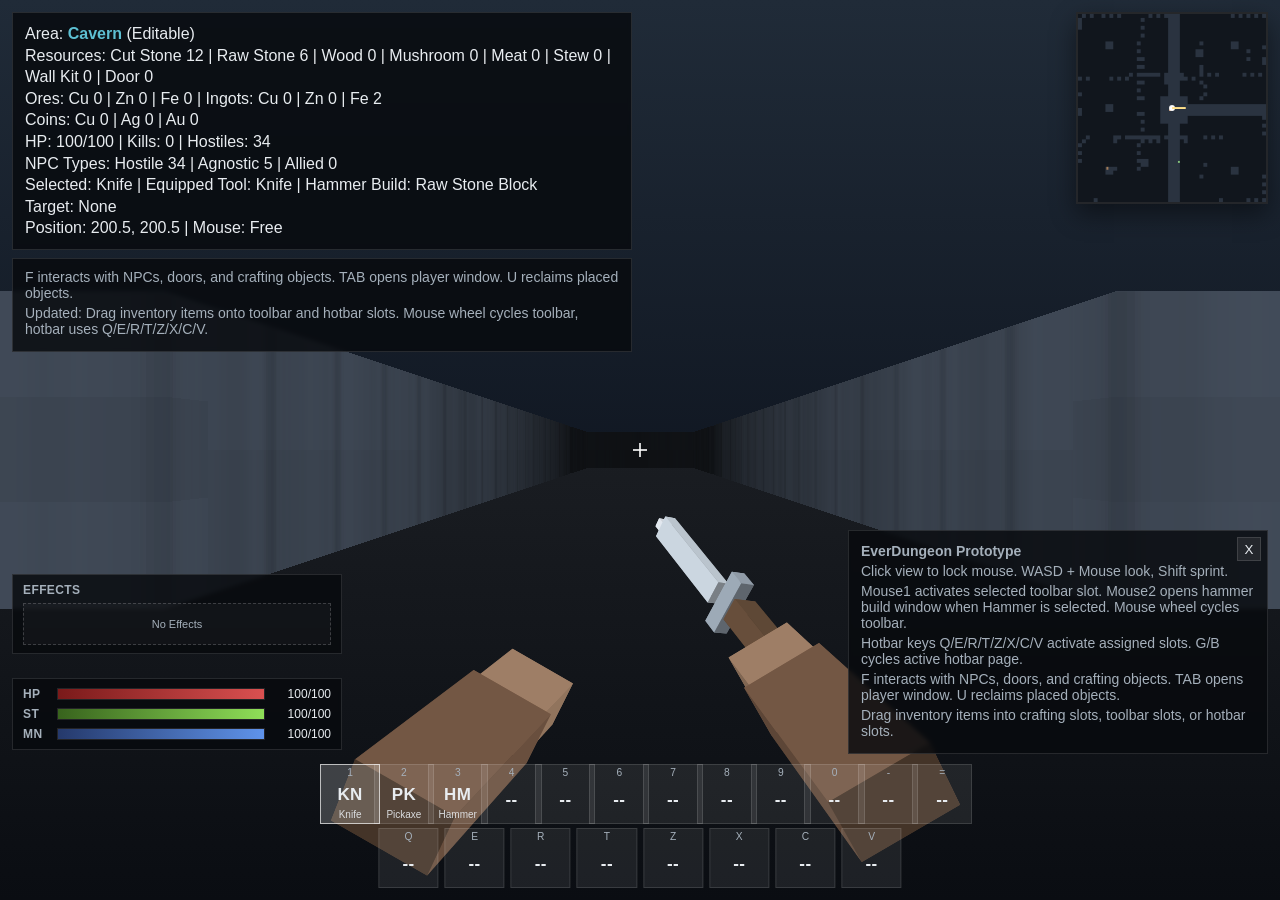
==== apps/client/index.html @ 326514cf "Initial commit" ====
<!doctype html>
<html lang="en">
  <head>
    <meta charset="UTF-8" />
    <meta name="viewport" content="width=device-width, initial-scale=1.0" />
    <title>EverDungeon Prototype</title>
    <link rel="stylesheet" href="./styles.css" />
  </head>
  <body>
    <div id="app">
      <canvas id="view" aria-label="Game view"></canvas>
      <canvas id="minimap" width="192" height="192" aria-label="Mini map"></canvas>

      <div id="hud">
        <div id="status"></div>
        <div id="messages"></div>
      </div>

      <div id="player-bars" aria-label="Player resources">
        <div class="player-bar-row health">
          <span class="bar-label">HP</span>
          <div class="bar-track"><div id="bar-health-fill" class="bar-fill"></div></div>
          <span id="bar-health-value" class="bar-value">0/0</span>
        </div>
        <div class="player-bar-row stamina">
          <span class="bar-label">ST</span>
          <div class="bar-track"><div id="bar-stamina-fill" class="bar-fill"></div></div>
          <span id="bar-stamina-value" class="bar-value">0/0</span>
        </div>
        <div class="player-bar-row mana">
          <span class="bar-label">MN</span>
          <div class="bar-track"><div id="bar-mana-fill" class="bar-fill"></div></div>
          <span id="bar-mana-value" class="bar-value">0/0</span>
        </div>
      </div>
      <div id="effects-window" aria-label="Active effects">
        <div class="effects-header">Effects</div>
        <div id="effects-list" class="effects-list">
          <div class="effects-empty">No Effects</div>
        </div>
      </div>

      <div id="toolbar" class="slot-strip" aria-label="Toolbar"></div>
      <div id="hotbar" class="slot-strip" aria-label="Hotbar"></div>

      <div id="windows-layer">
        <section id="player-window" class="game-window hidden" aria-label="Player window">
          <header class="window-header">
            <h3>Player</h3>
            <button id="player-window-close" type="button" class="window-close" aria-label="Close player window">X</button>
          </header>
          <div class="window-body">
            <div class="window-section">
              <h4>Inventory (Drag Items)</h4>
              <div id="player-inventory" class="inventory-grid"></div>
            </div>
            <div class="window-section">
              <h4>Field Construction</h4>
              <div id="player-craft-slots" class="craft-slots"></div>
              <div id="player-recipes" class="recipe-list"></div>
              <div class="window-actions">
                <button id="player-craft-button" type="button" class="action-btn">Craft</button>
                <button id="player-clear-button" type="button" class="action-btn alt">Clear</button>
              </div>
            </div>
          </div>
        </section>

        <section id="object-window" class="game-window hidden" aria-label="Object window">
          <header class="window-header">
            <div>
              <h3 id="object-window-title">Object</h3>
              <p id="object-window-subtitle"></p>
            </div>
            <button id="object-window-close" type="button" class="window-close" aria-label="Close object window">X</button>
          </header>
          <div class="window-body">
            <div class="window-section">
              <h4>Settings</h4>
              <p id="object-settings" class="settings-text"></p>
            </div>
            <div class="window-section">
              <h4>Inventory (Drag Items)</h4>
              <div id="object-inventory" class="inventory-grid"></div>
            </div>
            <div class="window-section">
              <h4>Input Slots and Recipes</h4>
              <div id="object-craft-slots" class="craft-slots"></div>
              <div id="object-recipes" class="recipe-list"></div>
              <div class="window-actions">
                <button id="object-craft-button" type="button" class="action-btn">Craft</button>
                <button id="object-clear-button" type="button" class="action-btn alt">Clear</button>
              </div>
            </div>
          </div>
        </section>

        <section id="hammer-window" class="game-window hidden" aria-label="Hammer build window">
          <header class="window-header">
            <h3>Hammer Build</h3>
            <button id="hammer-window-close" type="button" class="window-close" aria-label="Close hammer build window">X</button>
          </header>
          <div class="window-body">
            <div class="window-section">
              <h4>Select Placement Object</h4>
              <div id="hammer-build-list" class="build-picker-list"></div>
            </div>
          </div>
        </section>
      </div>

      <div id="help">
        <button id="help-close" type="button" aria-label="Close help">X</button>
        <p><strong>EverDungeon Prototype</strong></p>
        <p>Click view to lock mouse. WASD + Mouse look, Shift sprint.</p>
        <p>Mouse1 activates selected toolbar slot. Mouse2 opens hammer build window when Hammer is selected. Mouse wheel cycles toolbar.</p>
        <p>Hotbar keys Q/E/R/T/Z/X/C/V activate assigned slots. G/B cycles active hotbar page.</p>
        <p>F interacts with NPCs, doors, and crafting objects. TAB opens player window. U reclaims placed objects.</p>
        <p>Drag inventory items into crafting slots, toolbar slots, or hotbar slots.</p>
      </div>

      <div id="crosshair" aria-hidden="true"></div>
    </div>

    <script type="module" src="./src/main.js"></script>
  </body>
</html>
---- apps/client/styles.css ----
:root {
  --bg-deep: #0c0f14;
  --bg-mid: #161c24;
  --ink: #e8ecf0;
  --ink-dim: #a5b0bb;
  --panel: rgba(8, 10, 14, 0.82);
  --panel-border: rgba(255, 255, 255, 0.12);
  --accent-cavern: #5dbfd2;
  --accent-dungeon: #da8d6a;
  --slot: rgba(255, 255, 255, 0.08);
}

* {
  box-sizing: border-box;
}

html,
body {
  margin: 0;
  padding: 0;
  width: 100%;
  height: 100%;
  overflow: hidden;
  background: radial-gradient(circle at 20% 10%, #1c242f 0%, var(--bg-deep) 52%, #07090d 100%);
  color: var(--ink);
  font-family: "Trebuchet MS", Tahoma, Verdana, sans-serif;
}

#app {
  position: relative;
  width: 100%;
  height: 100%;
}

#view {
  display: block;
  width: 100%;
  height: 100%;
  image-rendering: pixelated;
  cursor: crosshair;
}

#minimap {
  position: absolute;
  top: 12px;
  right: 12px;
  width: 192px;
  height: 192px;
  border: 2px solid var(--panel-border);
  background: rgba(4, 5, 7, 0.88);
  box-shadow: 0 10px 24px rgba(0, 0, 0, 0.45);
}

#hud {
  position: absolute;
  left: 12px;
  top: 12px;
  width: min(620px, 72vw);
  display: grid;
  gap: 8px;
}

#status,
#messages,
#help,
.game-window {
  background: var(--panel);
  border: 1px solid var(--panel-border);
  backdrop-filter: blur(2px);
}

#status,
#messages,
#help {
  padding: 10px 12px;
}

#status {
  font-size: 16px;
  line-height: 1.35;
}

#messages {
  min-height: 86px;
  font-size: 14px;
  color: var(--ink-dim);
}

#messages p {
  margin: 0 0 4px;
}

#help {
  position: absolute;
  right: 12px;
  bottom: 146px;
  width: min(420px, 84vw);
  font-size: 14px;
  color: var(--ink-dim);
  padding-top: 12px;
}

#help-close {
  position: absolute;
  top: 6px;
  right: 6px;
  width: 24px;
  height: 24px;
  border: 1px solid var(--panel-border);
  background: rgba(255, 255, 255, 0.08);
  color: var(--ink);
  cursor: pointer;
}

#help p {
  margin: 0 0 4px;
}

#player-bars {
  position: absolute;
  left: 12px;
  bottom: 150px;
  width: min(330px, 44vw);
  padding: 8px 10px;
  display: grid;
  gap: 6px;
  background: var(--panel);
  border: 1px solid var(--panel-border);
  backdrop-filter: blur(2px);
}

#effects-window {
  position: absolute;
  left: 12px;
  bottom: 246px;
  width: min(330px, 44vw);
  padding: 8px 10px;
  display: grid;
  gap: 6px;
  background: var(--panel);
  border: 1px solid var(--panel-border);
  backdrop-filter: blur(2px);
}

.effects-header {
  font-size: 12px;
  font-weight: 700;
  letter-spacing: 0.4px;
  color: var(--ink-dim);
  text-transform: uppercase;
}

.effects-list {
  display: grid;
  grid-template-columns: repeat(4, minmax(0, 1fr));
  gap: 6px;
}

.effect-tile {
  position: relative;
  border: 1px solid var(--panel-border);
  background: rgba(255, 255, 255, 0.08);
  min-height: 52px;
  padding: 4px 4px 3px;
  display: grid;
  grid-template-rows: auto auto auto;
  justify-items: center;
  align-content: center;
  gap: 2px;
}

.effect-tile.heal {
  border-color: rgba(134, 206, 146, 0.75);
}

.effect-tile.buff {
  border-color: rgba(112, 173, 230, 0.75);
}

.effect-tile.debuff {
  border-color: rgba(219, 120, 120, 0.78);
}

.effect-tile.neutral {
  border-color: rgba(196, 204, 214, 0.6);
}

.effect-icon {
  font-size: 14px;
  font-weight: 700;
  letter-spacing: 0.5px;
  line-height: 1;
}

.effect-name {
  font-size: 10px;
  color: var(--ink-dim);
  line-height: 1;
  text-align: center;
}

.effect-time {
  font-size: 10px;
  color: var(--ink);
  line-height: 1;
}

.effect-stack {
  position: absolute;
  right: 3px;
  top: 2px;
  font-size: 10px;
  color: var(--ink);
}

.effects-empty {
  grid-column: 1 / -1;
  border: 1px dashed rgba(255, 255, 255, 0.18);
  min-height: 42px;
  display: grid;
  place-items: center;
  font-size: 11px;
  color: var(--ink-dim);
  background: rgba(255, 255, 255, 0.03);
}

.player-bar-row {
  display: grid;
  grid-template-columns: 26px 1fr auto;
  align-items: center;
  gap: 8px;
  font-size: 12px;
  color: var(--ink-dim);
}

.bar-label {
  font-weight: 700;
  letter-spacing: 0.4px;
}

.bar-track {
  position: relative;
  height: 12px;
  border: 1px solid var(--panel-border);
  background: rgba(0, 0, 0, 0.4);
  overflow: hidden;
}

.bar-fill {
  width: 0;
  height: 100%;
  transition: width 90ms linear;
}

.player-bar-row.health .bar-fill {
  background: linear-gradient(90deg, #7a1a1a 0%, #d95050 100%);
}

.player-bar-row.stamina .bar-fill {
  background: linear-gradient(90deg, #38631d 0%, #8fdf58 100%);
}

.player-bar-row.mana .bar-fill {
  background: linear-gradient(90deg, #25396b 0%, #5f93ea 100%);
}

.bar-value {
  min-width: 58px;
  text-align: right;
  color: var(--ink);
}


#windows-layer {
  position: absolute;
  inset: 0;
  pointer-events: none;
}

.game-window {
  position: absolute;
  pointer-events: auto;
  width: min(480px, 46vw);
  min-height: 260px;
  color: var(--ink);
  box-shadow: 0 14px 28px rgba(0, 0, 0, 0.5);
}

#player-window {
  left: 12px;
  bottom: 144px;
}

#object-window {
  right: 220px;
  top: 24px;
}

#hammer-window {
  right: 220px;
  bottom: 144px;
  width: min(340px, 34vw);
}

.hidden {
  display: none;
}

.window-header {
  display: flex;
  align-items: flex-start;
  justify-content: space-between;
  gap: 12px;
  border-bottom: 1px solid var(--panel-border);
  padding: 8px 10px;
  background: rgba(255, 255, 255, 0.05);
}

.window-header h3 {
  margin: 0;
  font-size: 16px;
}

.window-header p {
  margin: 2px 0 0;
  font-size: 12px;
  color: var(--ink-dim);
}

.window-close {
  background: rgba(255, 255, 255, 0.08);
  border: 1px solid var(--panel-border);
  color: var(--ink);
  cursor: pointer;
  width: 26px;
  height: 26px;
}

.window-body {
  padding: 10px;
  display: grid;
  gap: 10px;
}

.window-section h4 {
  margin: 0 0 6px;
  font-size: 13px;
  color: var(--ink-dim);
}

.settings-text {
  margin: 0;
  font-size: 13px;
  color: var(--ink-dim);
}

.inventory-grid {
  display: grid;
  grid-template-columns: repeat(6, minmax(0, 1fr));
  gap: 6px;
  min-height: 152px;
  padding: 6px;
  border: 1px dashed rgba(255, 255, 255, 0.18);
  background: rgba(0, 0, 0, 0.22);
}

.inventory-slot {
  position: relative;
  border: 1px solid var(--panel-border);
  background: rgba(255, 255, 255, 0.08);
  padding: 4px;
  min-height: 52px;
  display: grid;
  gap: 2px;
  align-content: center;
  justify-items: center;
  cursor: grab;
}

.inventory-slot.empty {
  background: rgba(255, 255, 255, 0.04);
  cursor: default;
}

.inventory-slot-index {
  position: absolute;
  right: 3px;
  bottom: 2px;
  font-size: 10px;
  color: var(--ink-dim);
}

.res-symbol {
  font-weight: 700;
  font-size: 13px;
}

.res-count,
.res-name {
  font-size: 11px;
}

.res-cutstone {
  border-color: #b7c2d0;
}

.res-rawstone {
  border-color: #8e949f;
}

.res-woodyroot {
  border-color: #9d7a57;
}

.res-mushroom {
  border-color: #d3a978;
}

.res-meat {
  border-color: #d68876;
}

.res-simplestew {
  border-color: #9dd0a8;
}

.res-copperore {
  border-color: #d8a45e;
}

.res-zincore {
  border-color: #adc0d3;
}

.res-ironore {
  border-color: #c89078;
}

.res-copperingot {
  border-color: #e6b07a;
}

.res-zincingot {
  border-color: #ccdae9;
}

.res-ironingot {
  border-color: #d8b2a3;
}
.res-coppercoin {
  border-color: #d59f63;
}

.res-silvercoin {
  border-color: #c7d1dc;
}

.res-goldcoin {
  border-color: #f0d27a;
}

.res-wallkit {
  border-color: #88c7d5;
}

.res-doorkit {
  border-color: #b99973;
}

.res-toolknife {
  border-color: #c9c9d9;
}

.res-toolpickaxe {
  border-color: #9fb9d9;
}

.res-toolhammer {
  border-color: #d7c9b0;
}

.craft-slots {
  display: grid;
  grid-template-columns: repeat(4, minmax(0, 1fr));
  gap: 6px;
  padding: 6px;
  border: 1px dashed rgba(255, 255, 255, 0.18);
  background: rgba(0, 0, 0, 0.22);
}

#object-craft-slots {
  grid-template-columns: repeat(4, minmax(0, 1fr));
}

.craft-slot {
  min-height: 44px;
  border: 1px solid var(--panel-border);
  background: rgba(255, 255, 255, 0.06);
  display: grid;
  place-items: center;
  position: relative;
  cursor: pointer;
}

.craft-slot .slot-index {
  position: absolute;
  right: 4px;
  bottom: 2px;
  font-size: 10px;
  color: var(--ink-dim);
}

.recipe-list {
  display: grid;
  gap: 6px;
}

.recipe-button {
  text-align: left;
  border: 1px solid var(--panel-border);
  background: rgba(255, 255, 255, 0.08);
  color: var(--ink);
  cursor: pointer;
  padding: 6px 8px;
  display: grid;
  gap: 2px;
}

.recipe-button strong {
  font-size: 12px;
}

.recipe-button span {
  font-size: 11px;
  color: var(--ink-dim);
}

.recipe-button.selected {
  border-color: rgba(143, 217, 238, 0.9);
}

.recipe-button.craftable {
  background: rgba(88, 162, 111, 0.18);
}

.build-picker-list {
  display: grid;
  gap: 6px;
}

.build-picker-btn {
  text-align: left;
  border: 1px solid var(--panel-border);
  background: rgba(255, 255, 255, 0.08);
  color: var(--ink);
  cursor: pointer;
  padding: 7px 9px;
  display: grid;
  gap: 2px;
}

.build-picker-btn small {
  color: var(--ink-dim);
  font-size: 11px;
}

.build-picker-btn.selected {
  border-color: rgba(143, 217, 238, 0.9);
  background: rgba(143, 217, 238, 0.14);
}

.build-picker-btn.unaffordable {
  opacity: 0.66;
}

.window-actions {
  display: flex;
  gap: 8px;
}

.action-btn {
  border: 1px solid var(--panel-border);
  background: rgba(95, 151, 103, 0.28);
  color: var(--ink);
  cursor: pointer;
  padding: 6px 12px;
}

.action-btn.alt {
  background: rgba(110, 116, 126, 0.22);
}

.action-btn:disabled {
  opacity: 0.42;
  cursor: not-allowed;
}

.slot-strip {
  position: absolute;
  left: 50%;
  transform: translateX(-50%);
  display: grid;
  gap: 6px;
}

#toolbar {
  bottom: 76px;
  grid-template-columns: repeat(12, minmax(0, 1fr));
}

#hotbar {
  bottom: 12px;
  grid-template-columns: repeat(8, minmax(0, 1fr));
}

.slot {
  cursor: pointer;
  width: clamp(40px, 4.7vw, 66px);
  height: clamp(40px, 4.7vw, 66px);
  border: 1px solid var(--panel-border);
  background: var(--slot);
  color: var(--ink);
  padding: 3px;
  display: grid;
  grid-template-rows: auto 1fr auto;
  align-items: center;
  text-align: center;
}

.slot-key {
  font-size: clamp(8px, 0.8vw, 11px);
  color: var(--ink-dim);
  line-height: 1;
}

.slot-icon {
  font-size: clamp(13px, 1.4vw, 17px);
  letter-spacing: 0.4px;
  font-weight: 700;
  line-height: 1;
}

.slot-name {
  font-size: clamp(8px, 0.8vw, 10px);
  line-height: 1;
  opacity: 0.9;
}

.slot.hint .slot-name {
  opacity: 0.76;
}

.slot.filled {
  cursor: grab;
}

.slot.active {
  border-color: rgba(255, 255, 255, 0.66);
  background: rgba(255, 255, 255, 0.2);
}

#crosshair {
  position: absolute;
  left: 50%;
  top: 50%;
  width: 18px;
  height: 18px;
  transform: translate(-50%, -50%);
  pointer-events: none;
}

#crosshair::before,
#crosshair::after {
  content: "";
  position: absolute;
  background: rgba(255, 255, 255, 0.8);
}

#crosshair::before {
  left: 8px;
  top: 2px;
  width: 2px;
  height: 14px;
}

#crosshair::after {
  left: 2px;
  top: 8px;
  width: 14px;
  height: 2px;
}

@media (max-width: 1220px) {
  #status {
    font-size: 14px;
  }

  #messages,
  #help {
    font-size: 12px;
  }

  #minimap {
    width: 156px;
    height: 156px;
  }

  #help {
    bottom: 142px;
    width: min(300px, 72vw);
  }

  #player-bars {
    bottom: 130px;
    width: min(280px, 54vw);
  }

  #effects-window {
    bottom: 220px;
    width: min(280px, 54vw);
  }

  .effects-list {
    grid-template-columns: repeat(3, minmax(0, 1fr));
  }

  .game-window {
    width: min(420px, 60vw);
  }

  .inventory-grid {
    grid-template-columns: repeat(4, minmax(0, 1fr));
    min-height: 112px;
  }

  #object-window {
    right: 220px;
    top: 24px;
  }

  #hammer-window {
    right: 220px;
    bottom: 144px;
    width: min(340px, 34vw);
  }

  .slot {
  cursor: pointer;
    width: clamp(36px, 5.1vw, 54px);
    height: clamp(36px, 5.1vw, 54px);
  }

  .slot-name {
    display: none;
  }
}
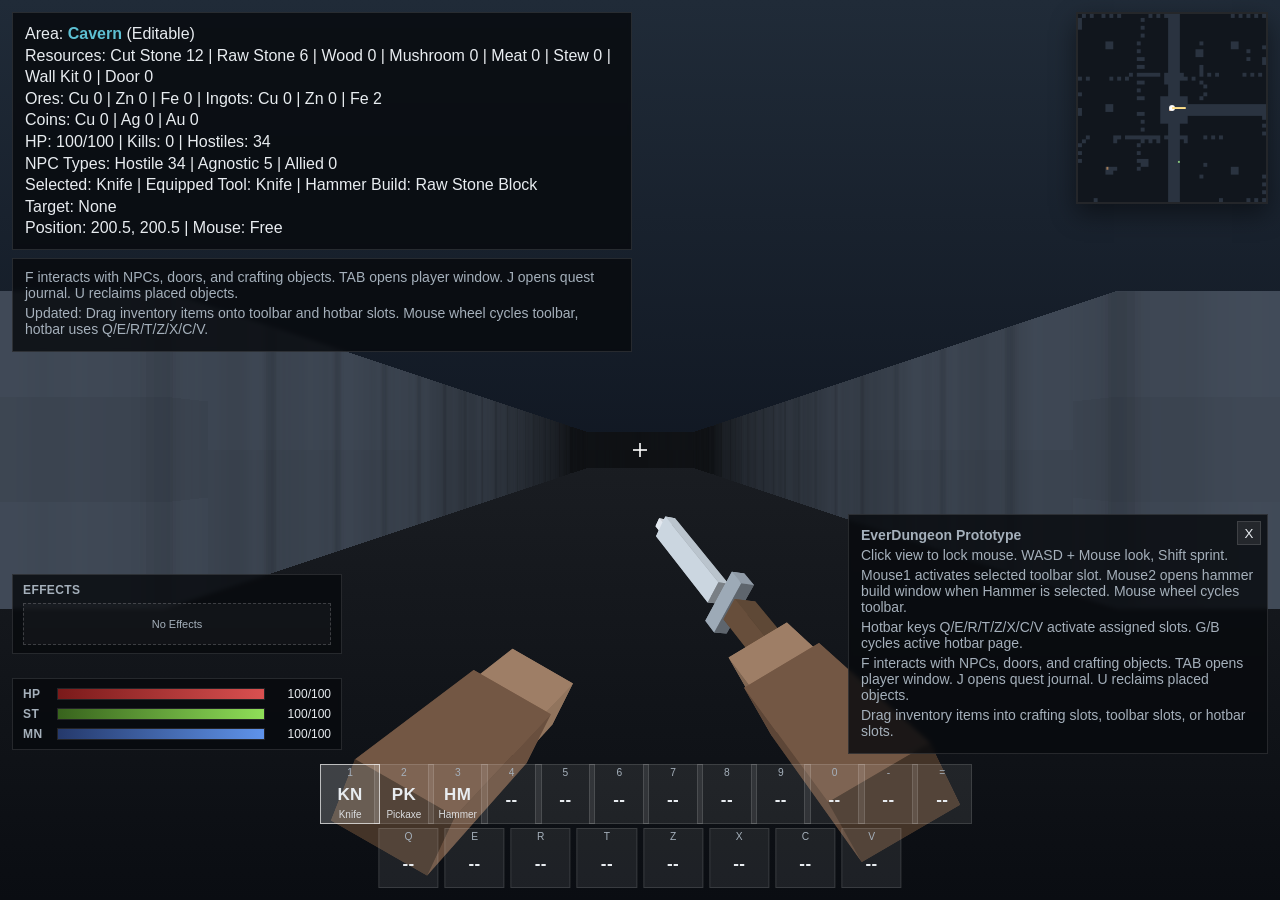
==== commit 30f65ed4: "added publish to pages" ====
--- a/apps/client/index.html
+++ b/apps/client/index.html
@@ -107,6 +107,20 @@
             </div>
           </div>
         </section>
+
+        <section id="quest-window" class="game-window hidden" aria-label="Quest journal">
+          <header class="window-header">
+            <h3>Quest Journal</h3>
+            <button id="quest-window-close" type="button" class="window-close" aria-label="Close quest journal">X</button>
+          </header>
+          <div class="window-body">
+            <div class="journal-tabs">
+              <button id="quest-tab-active" type="button" class="journal-tab-btn selected">Active</button>
+              <button id="quest-tab-completed" type="button" class="journal-tab-btn">Completed</button>
+            </div>
+            <div id="quest-journal-list" class="quest-list"></div>
+          </div>
+        </section>
       </div>
 
       <div id="help">
@@ -115,7 +129,7 @@
         <p>Click view to lock mouse. WASD + Mouse look, Shift sprint.</p>
         <p>Mouse1 activates selected toolbar slot. Mouse2 opens hammer build window when Hammer is selected. Mouse wheel cycles toolbar.</p>
         <p>Hotbar keys Q/E/R/T/Z/X/C/V activate assigned slots. G/B cycles active hotbar page.</p>
-        <p>F interacts with NPCs, doors, and crafting objects. TAB opens player window. U reclaims placed objects.</p>
+        <p>F interacts with NPCs, doors, and crafting objects. TAB opens player window. J opens quest journal. U reclaims placed objects.</p>
         <p>Drag inventory items into crafting slots, toolbar slots, or hotbar slots.</p>
       </div>
 
@@ -138,3 +152,4 @@
 
 
 
+
--- a/apps/client/styles.css
+++ b/apps/client/styles.css
@@ -302,6 +302,13 @@
   width: min(340px, 34vw);
 }
 
+
+#quest-window {
+  right: 12px;
+  bottom: 144px;
+  width: min(360px, 34vw);
+}
+
 .hidden {
   display: none;
 }
@@ -572,6 +579,66 @@
 .build-picker-btn.unaffordable {
   opacity: 0.66;
 }
+.journal-tabs {
+  display: flex;
+  gap: 8px;
+}
+
+.journal-tab-btn {
+  border: 1px solid var(--panel-border);
+  background: rgba(255, 255, 255, 0.08);
+  color: var(--ink);
+  cursor: pointer;
+  padding: 6px 10px;
+  font-size: 12px;
+}
+
+.journal-tab-btn.selected {
+  border-color: rgba(143, 217, 238, 0.9);
+  background: rgba(143, 217, 238, 0.14);
+}
+
+.quest-list {
+  display: grid;
+  gap: 8px;
+  max-height: 360px;
+  overflow-y: auto;
+  padding-right: 2px;
+}
+
+.quest-entry {
+  border: 1px solid var(--panel-border);
+  background: rgba(255, 255, 255, 0.06);
+  padding: 8px;
+  display: grid;
+  gap: 4px;
+}
+
+.quest-entry h5 {
+  margin: 0;
+  font-size: 13px;
+  color: var(--ink);
+}
+
+.quest-meta,
+.quest-stage {
+  margin: 0;
+  font-size: 12px;
+  color: var(--ink-dim);
+}
+
+.quest-stage {
+  color: var(--ink);
+}
+
+.quest-empty {
+  border: 1px dashed rgba(255, 255, 255, 0.2);
+  background: rgba(0, 0, 0, 0.22);
+  color: var(--ink-dim);
+  padding: 12px;
+  text-align: center;
+  font-size: 12px;
+}
 
 .window-actions {
   display: flex;
@@ -744,6 +811,12 @@
     width: min(340px, 34vw);
   }
 
+  #quest-window {
+    right: 12px;
+    bottom: 144px;
+    width: min(340px, 42vw);
+  }
+
   .slot {
   cursor: pointer;
     width: clamp(36px, 5.1vw, 54px);
@@ -773,3 +846,8 @@
 
 
 
+
+
+
+
+
